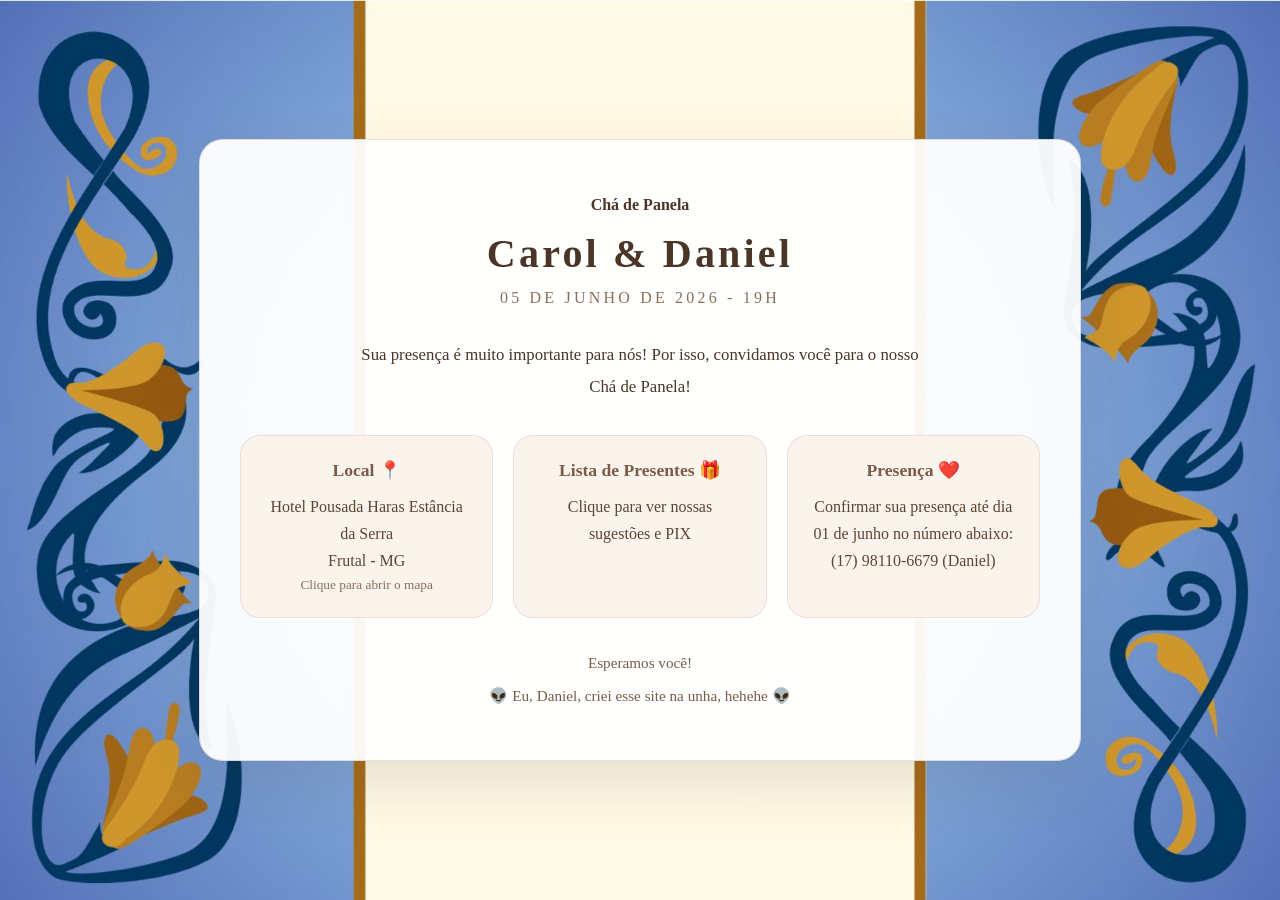
==== index.html @ 3a660ee7 "mudança link google maps" ====
<!DOCTYPE html>
<html lang="pt-br">
<head>
    <meta charset="UTF-8" />
    <meta name="viewport" content="width=device-width, initial-scale=1.0" />
    <title>Convite do Chá de Panela - Carol & Daniel</title>
    <style>
        body {
            margin: 0;
            font-family: "Georgia", serif;
            /*background: linear-gradient(135deg, #faf3e0, #f6e1d3);*/
            background-image: url("Imagens/bg_withoutornament.jpeg");
            background-size: cover;
            color: #4a3526;
            display: flex;
            align-items: center;
            justify-content: center;
            min-height: 100vh;
        }
        .invitation {
            width: min(800px, 90%);
            padding: 40px;
            border: 1px solid rgba(74, 53, 38, 0.15);
            border-radius: 24px;
            background: rgba(255, 255, 255, 0.95);
            box-shadow: 0 24px 60px rgba(74, 53, 38, 0.12);
        }
        .header {
            text-align: center;
            margin-bottom: 24px;
        }
        .header .couple {
            font-size: 2.5rem;
            letter-spacing: 0.08em;
            margin: 0;
        }
        .header .date {
            margin: 12px 0 0;
            font-size: 1rem;
            text-transform: uppercase;
            letter-spacing: 0.2em;
            color: #8a6e5c;
        }
        .message {
            margin: 32px 0;
            line-height: 1.9;
            font-size: 1.05rem;
            text-align: center;
        }
        .details {
            display: grid;
            gap: 20px;
            grid-template-columns: repeat(auto-fit, minmax(220px, 1fr));
            margin-top: 32px;
        }
        
        /* Estilo para transformar os cards em links clicáveis */
        .card-link {
            text-decoration: none;
            color: inherit;
            display: block;
            transition: transform 0.2s ease;
        }
        
        .card-link:active {
            transform: scale(0.98);
        }

        .detail-card {
            padding: 24px;
            border-radius: 20px;
            background: #fbf4ed;
            border: 1px solid rgba(138, 110, 92, 0.15);
            height: 100%;
            box-sizing: border-box;
            text-align: center;
        }
        
        .detail-card:hover {
            background: #f5eae1;
        }

        .detail-card h3 {
            margin: 0 0 12px;
            font-size: 1.1rem;
            color: #7b5b47;
        }
        .detail-card p {
            margin: 0;
            line-height: 1.7;
            color: #5d4434;
        }
        .footer {
            margin-top: 36px;
            text-align: center;
            font-size: 0.95rem;
            color: #7b5b47;
        }
    </style>
</head>
<body>
    <article class="invitation">
        <header class="header">
            <p><b>Chá de Panela</b></p>
            <h1 class="couple">Carol & Daniel</h1>
            <p class="date">05 de Junho de 2026 - 19h</p>
        </header>

        <section class="message">
            <p>Sua presença é muito importante para nós! Por isso, convidamos você para o nosso <br>Chá de Panela!</p>
        </section>

        <section class="details">
            <a href="https://maps.app.goo.gl/oB1Ppqhy2hHDtGk36" target="_blank" class="card-link">
                <div class="detail-card">
                    <h3>Local 📍</h3>
                    <p>Hotel Pousada Haras Estância da Serra<br>Frutal - MG</p>
                    <small style="color: #8a6e5c;">Clique para abrir o mapa</small>
                </div>
            </a>

            <a href="lista.html" class="card-link">
                <div class="detail-card">
                    <h3>Lista de Presentes 🎁</h3>
                    <p>Clique para ver nossas sugestões e PIX</p>
                </div>
            </a>

            <div class="detail-card">
                <h3>Presença ❤️</h3>
                <p>Confirmar sua presença até dia 01 de junho no número abaixo:<br />(17) 98110-6679 (Daniel)</p>
            </div>
        </section>

        <footer class="footer">
            <p>Esperamos você!</p>
            <p>👽 Eu, Daniel, criei esse site na unha, hehehe 👽</p>
        </footer>
    </article>
</body>
</html>
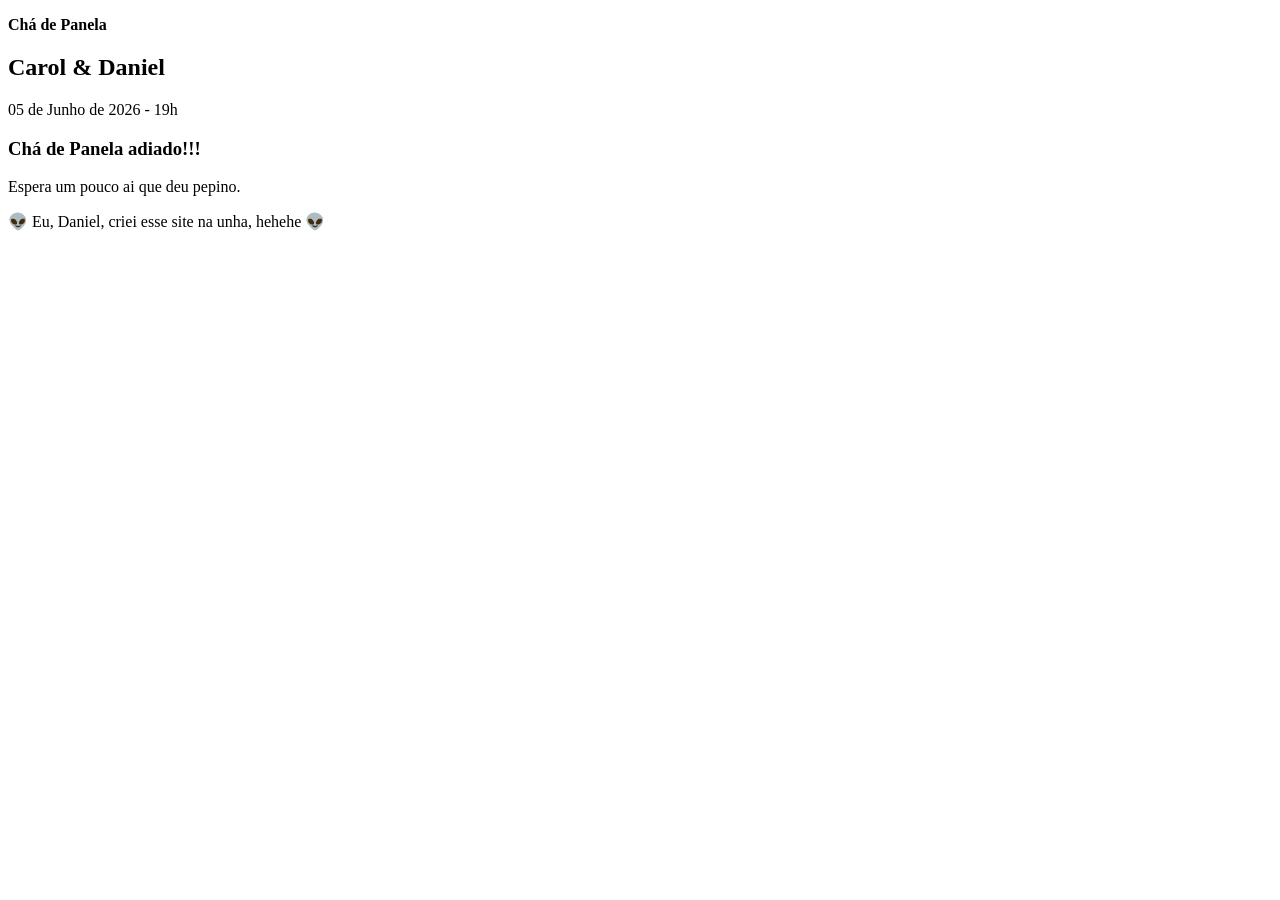
==== commit 79930b30: "CSS e mudança site" ====
--- a/index.html
+++ b/index.html
@@ -4,99 +4,7 @@
     <meta charset="UTF-8" />
     <meta name="viewport" content="width=device-width, initial-scale=1.0" />
     <title>Convite do Chá de Panela - Carol & Daniel</title>
-    <style>
-        body {
-            margin: 0;
-            font-family: "Georgia", serif;
-            /*background: linear-gradient(135deg, #faf3e0, #f6e1d3);*/
-            background-image: url("Imagens/bg_withoutornament.jpeg");
-            background-size: cover;
-            color: #4a3526;
-            display: flex;
-            align-items: center;
-            justify-content: center;
-            min-height: 100vh;
-        }
-        .invitation {
-            width: min(800px, 90%);
-            padding: 40px;
-            border: 1px solid rgba(74, 53, 38, 0.15);
-            border-radius: 24px;
-            background: rgba(255, 255, 255, 0.95);
-            box-shadow: 0 24px 60px rgba(74, 53, 38, 0.12);
-        }
-        .header {
-            text-align: center;
-            margin-bottom: 24px;
-        }
-        .header .couple {
-            font-size: 2.5rem;
-            letter-spacing: 0.08em;
-            margin: 0;
-        }
-        .header .date {
-            margin: 12px 0 0;
-            font-size: 1rem;
-            text-transform: uppercase;
-            letter-spacing: 0.2em;
-            color: #8a6e5c;
-        }
-        .message {
-            margin: 32px 0;
-            line-height: 1.9;
-            font-size: 1.05rem;
-            text-align: center;
-        }
-        .details {
-            display: grid;
-            gap: 20px;
-            grid-template-columns: repeat(auto-fit, minmax(220px, 1fr));
-            margin-top: 32px;
-        }
-        
-        /* Estilo para transformar os cards em links clicáveis */
-        .card-link {
-            text-decoration: none;
-            color: inherit;
-            display: block;
-            transition: transform 0.2s ease;
-        }
-        
-        .card-link:active {
-            transform: scale(0.98);
-        }
-
-        .detail-card {
-            padding: 24px;
-            border-radius: 20px;
-            background: #fbf4ed;
-            border: 1px solid rgba(138, 110, 92, 0.15);
-            height: 100%;
-            box-sizing: border-box;
-            text-align: center;
-        }
-        
-        .detail-card:hover {
-            background: #f5eae1;
-        }
-
-        .detail-card h3 {
-            margin: 0 0 12px;
-            font-size: 1.1rem;
-            color: #7b5b47;
-        }
-        .detail-card p {
-            margin: 0;
-            line-height: 1.7;
-            color: #5d4434;
-        }
-        .footer {
-            margin-top: 36px;
-            text-align: center;
-            font-size: 0.95rem;
-            color: #7b5b47;
-        }
-    </style>
+    <link rel="stylesheet" href="/workspaces/convite-panela/css/main.css">
 </head>
 <body>
     <article class="invitation">
@@ -107,10 +15,11 @@
         </header>
 
         <section class="message">
-            <p>Sua presença é muito importante para nós! Por isso, convidamos você para o nosso <br>Chá de Panela!</p>
+            <h1>Chá de Panela adiado!!!</h1>
+            <!--<p>Sua presença é muito importante para nós! Por isso, convidamos você para o nosso <br>Chá de Panela!</p>-->
         </section>
 
-        <section class="details">
+        <!--<section class="details">
             <a href="https://maps.app.goo.gl/oB1Ppqhy2hHDtGk36" target="_blank" class="card-link">
                 <div class="detail-card">
                     <h3>Local 📍</h3>
@@ -131,9 +40,9 @@
                 <p>Confirmar sua presença até dia 01 de junho no número abaixo:<br />(17) 98110-6679 (Daniel)</p>
             </div>
         </section>
-
+    -->
         <footer class="footer">
-            <p>Esperamos você!</p>
+            <p>Espera um pouco ai que deu pepino.</p>
             <p>👽 Eu, Daniel, criei esse site na unha, hehehe 👽</p>
         </footer>
     </article>
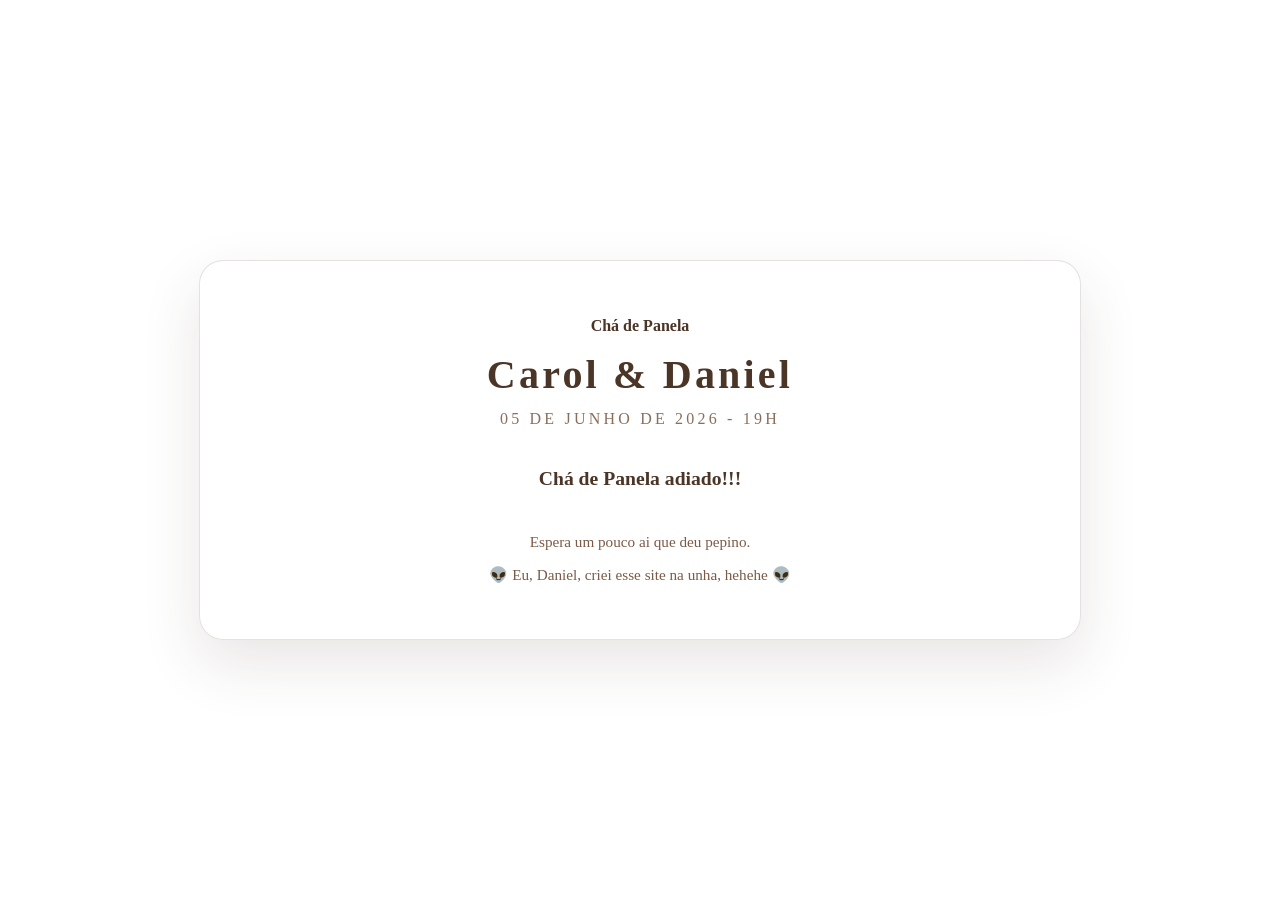
==== commit 01bd8f6e: "mudança" ====
--- a/index.html
+++ b/index.html
@@ -4,7 +4,7 @@
     <meta charset="UTF-8" />
     <meta name="viewport" content="width=device-width, initial-scale=1.0" />
     <title>Convite do Chá de Panela - Carol & Daniel</title>
-    <link rel="stylesheet" href="/workspaces/convite-panela/css/main.css">
+    <link rel="stylesheet" href="css/main.css">
 </head>
 <body>
     <article class="invitation">
--- a/css/main.css
+++ b/css/main.css
@@ -0,0 +1,91 @@
+body {
+    margin: 0;
+    font-family: "Georgia", serif;
+    /*background: linear-gradient(135deg, #faf3e0, #f6e1d3);*/
+    background-image: url("Imagens/bg_withoutornament.jpeg");
+    background-size: cover;
+    color: #4a3526;
+    display: flex;
+    align-items: center;
+    justify-content: center;
+    min-height: 100vh;
+}
+.invitation {
+    width: min(800px, 90%);
+    padding: 40px;
+    border: 1px solid rgba(74, 53, 38, 0.15);
+    border-radius: 24px;
+    background: rgba(255, 255, 255, 0.95);
+    box-shadow: 0 24px 60px rgba(74, 53, 38, 0.12);
+}
+.header {
+    text-align: center;
+    margin-bottom: 24px;
+}
+.header .couple {
+    font-size: 2.5rem;
+    letter-spacing: 0.08em;
+    margin: 0;
+}
+.header .date {
+    margin: 12px 0 0;
+    font-size: 1rem;
+    text-transform: uppercase;
+    letter-spacing: 0.2em;
+    color: #8a6e5c;
+}
+.message {
+    margin: 32px 0;
+    line-height: 1.9;
+    font-size: 1.05rem;
+    text-align: center;
+}
+.details {
+    display: grid;
+    gap: 20px;
+    grid-template-columns: repeat(auto-fit, minmax(220px, 1fr));
+    margin-top: 32px;
+}
+
+/* Estilo para transformar os cards em links clicáveis */
+.card-link {
+    text-decoration: none;
+    color: inherit;
+    display: block;
+    transition: transform 0.2s ease;
+}
+
+.card-link:active {
+    transform: scale(0.98);
+}
+
+.detail-card {
+    padding: 24px;
+    border-radius: 20px;
+    background: #fbf4ed;
+    border: 1px solid rgba(138, 110, 92, 0.15);
+    height: 100%;
+    box-sizing: border-box;
+    text-align: center;
+}
+
+.detail-card:hover {
+    background: #f5eae1;
+}
+
+.detail-card h3 {
+    margin: 0 0 12px;
+    font-size: 1.1rem;
+    color: #7b5b47;
+}
+.detail-card p {
+    margin: 0;
+    line-height: 1.7;
+    color: #5d4434;
+}
+.footer {
+    margin-top: 36px;
+    text-align: center;
+    font-size: 0.95rem;
+    color: #7b5b47;
+}
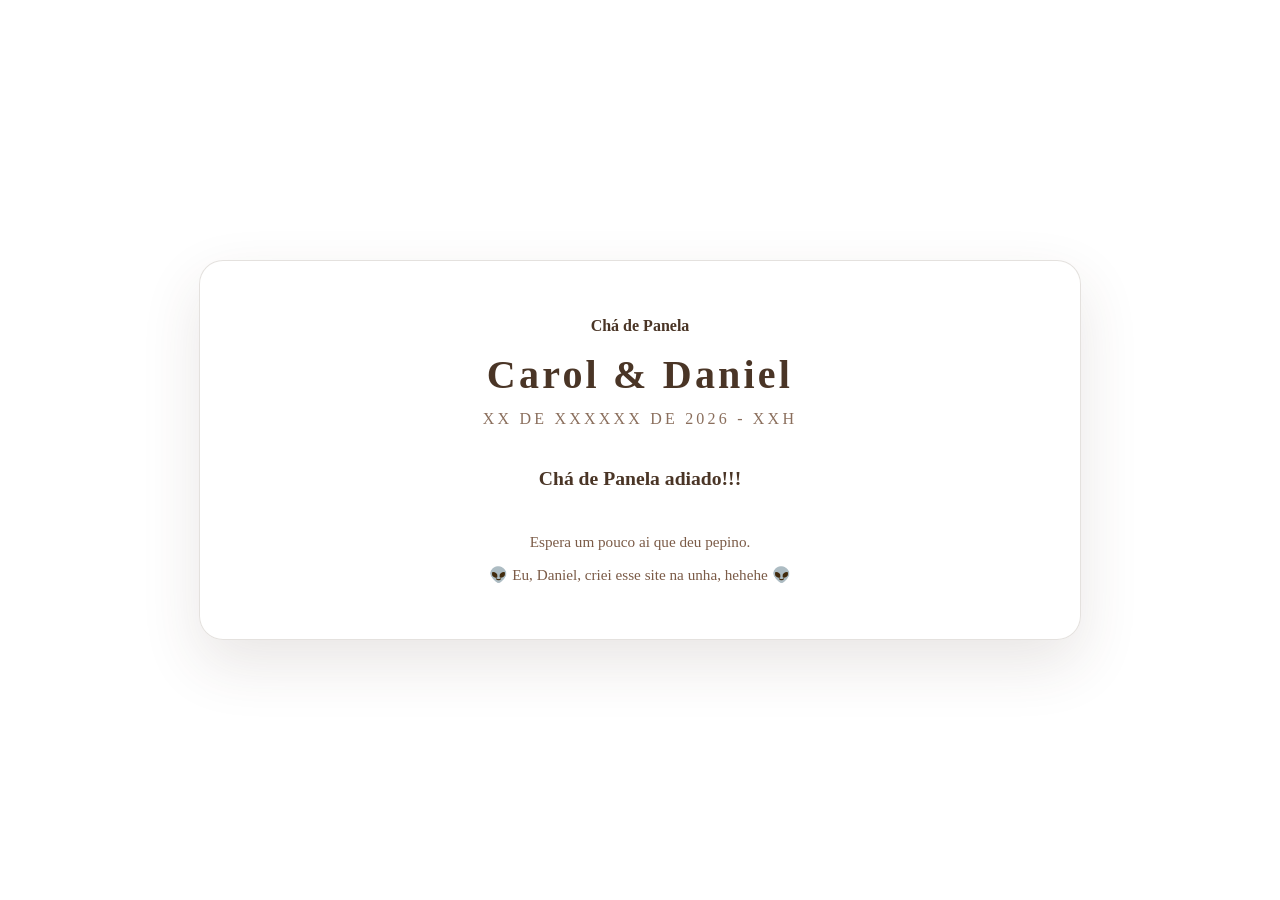
==== commit a584ce3f: "Data" ====
--- a/index.html
+++ b/index.html
@@ -11,7 +11,7 @@
         <header class="header">
             <p><b>Chá de Panela</b></p>
             <h1 class="couple">Carol & Daniel</h1>
-            <p class="date">05 de Junho de 2026 - 19h</p>
+            <p class="date">XX de XXXXXX de 2026 - XXh</p>
         </header>
 
         <section class="message">
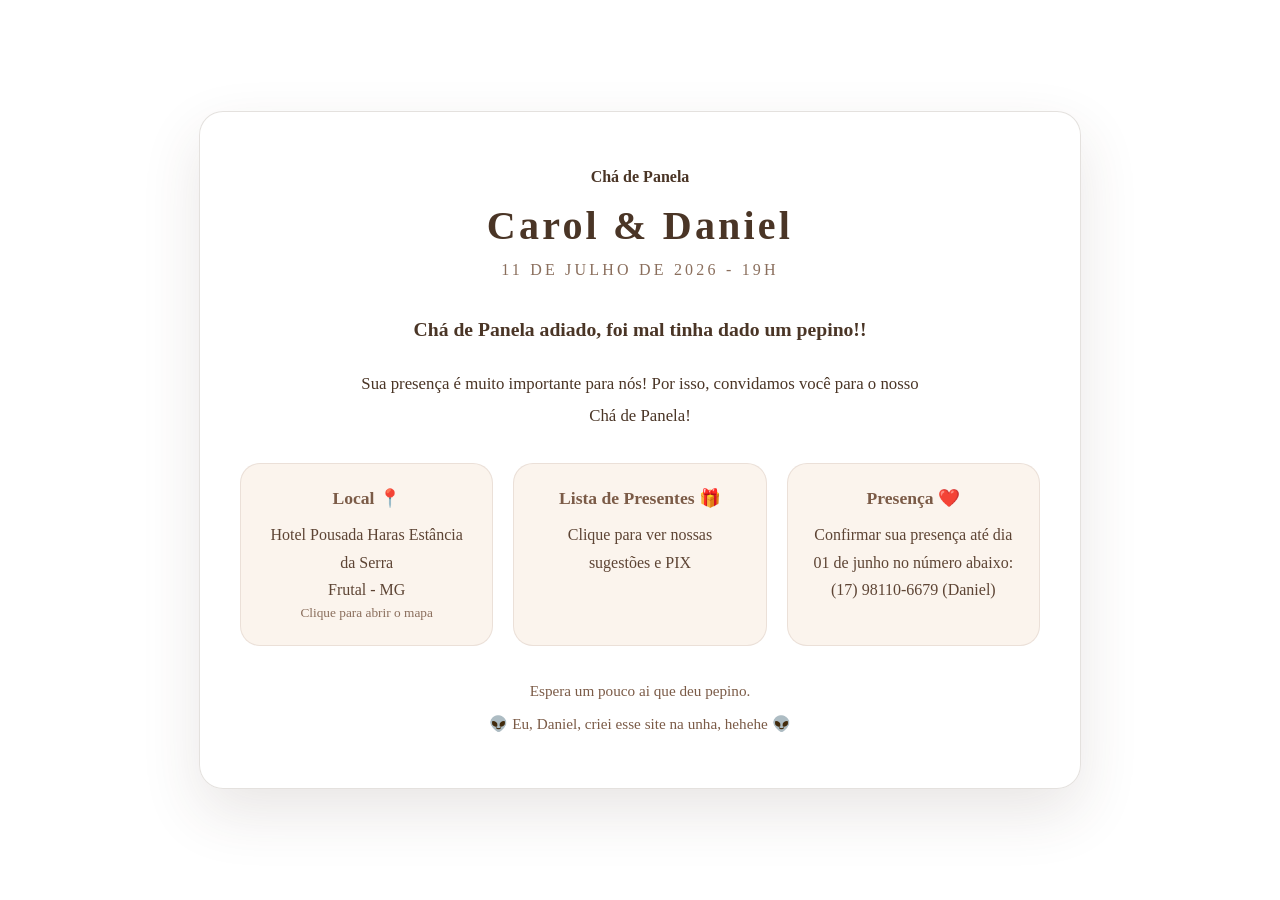
==== commit 86461272: "teste" ====
--- a/index.html
+++ b/index.html
@@ -11,15 +11,15 @@
         <header class="header">
             <p><b>Chá de Panela</b></p>
             <h1 class="couple">Carol & Daniel</h1>
-            <p class="date">XX de XXXXXX de 2026 - XXh</p>
+            <p class="date">11 de Julho de 2026 - 19h</p>
         </header>
 
         <section class="message">
-            <h1>Chá de Panela adiado!!!</h1>
-            <!--<p>Sua presença é muito importante para nós! Por isso, convidamos você para o nosso <br>Chá de Panela!</p>-->
+            <h1>Chá de Panela adiado, foi mal tinha dado um pepino!!</h1>
+            <p>Sua presença é muito importante para nós! Por isso, convidamos você para o nosso <br>Chá de Panela!</p>
         </section>
 
-        <!--<section class="details">
+        <section class="details">
             <a href="https://maps.app.goo.gl/oB1Ppqhy2hHDtGk36" target="_blank" class="card-link">
                 <div class="detail-card">
                     <h3>Local 📍</h3>
@@ -40,7 +40,6 @@
                 <p>Confirmar sua presença até dia 01 de junho no número abaixo:<br />(17) 98110-6679 (Daniel)</p>
             </div>
         </section>
-    -->
         <footer class="footer">
             <p>Espera um pouco ai que deu pepino.</p>
             <p>👽 Eu, Daniel, criei esse site na unha, hehehe 👽</p>
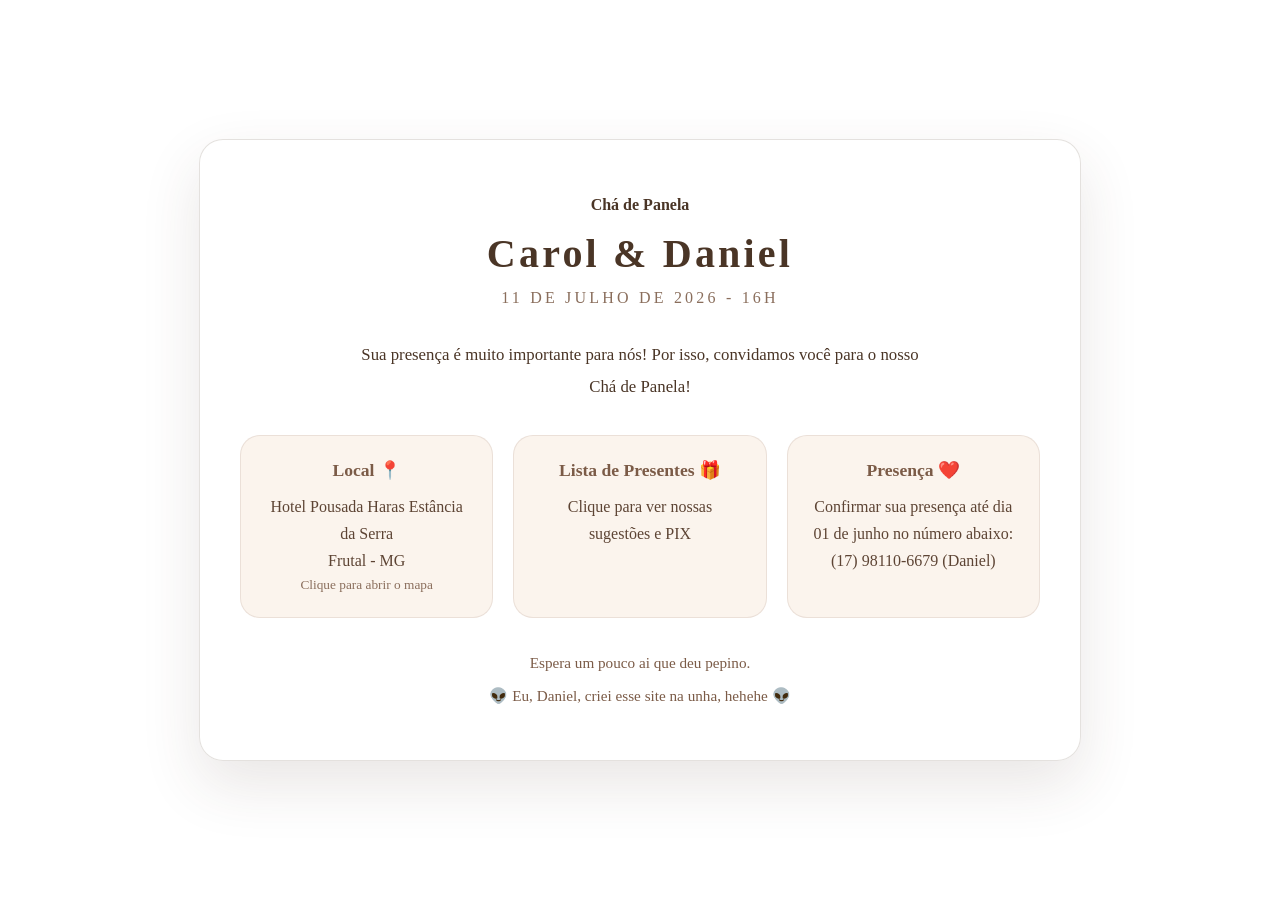
==== commit bc7a7625: "mudança do site" ====
--- a/index.html
+++ b/index.html
@@ -11,11 +11,10 @@
         <header class="header">
             <p><b>Chá de Panela</b></p>
             <h1 class="couple">Carol & Daniel</h1>
-            <p class="date">11 de Julho de 2026 - 19h</p>
+            <p class="date">11 de Julho de 2026 - 16h</p>
         </header>
 
         <section class="message">
-            <h1>Chá de Panela adiado, foi mal tinha dado um pepino!!</h1>
             <p>Sua presença é muito importante para nós! Por isso, convidamos você para o nosso <br>Chá de Panela!</p>
         </section>
 
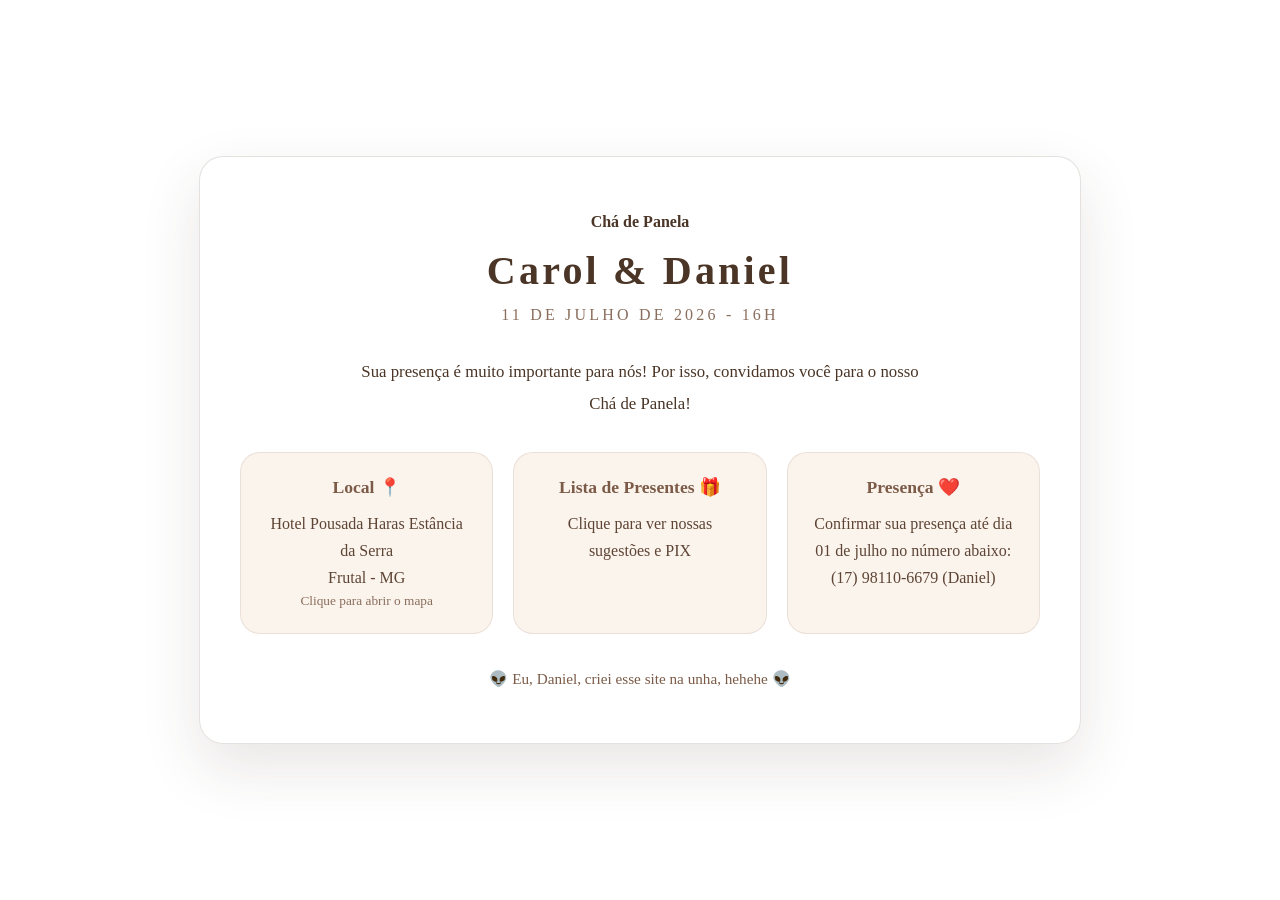
==== commit c67024a1: "retirados as frases" ====
--- a/index.html
+++ b/index.html
@@ -36,11 +36,10 @@
 
             <div class="detail-card">
                 <h3>Presença ❤️</h3>
-                <p>Confirmar sua presença até dia 01 de junho no número abaixo:<br />(17) 98110-6679 (Daniel)</p>
+                <p>Confirmar sua presença até dia 01 de julho no número abaixo:<br />(17) 98110-6679 (Daniel)</p>
             </div>
         </section>
         <footer class="footer">
-            <p>Espera um pouco ai que deu pepino.</p>
             <p>👽 Eu, Daniel, criei esse site na unha, hehehe 👽</p>
         </footer>
     </article>
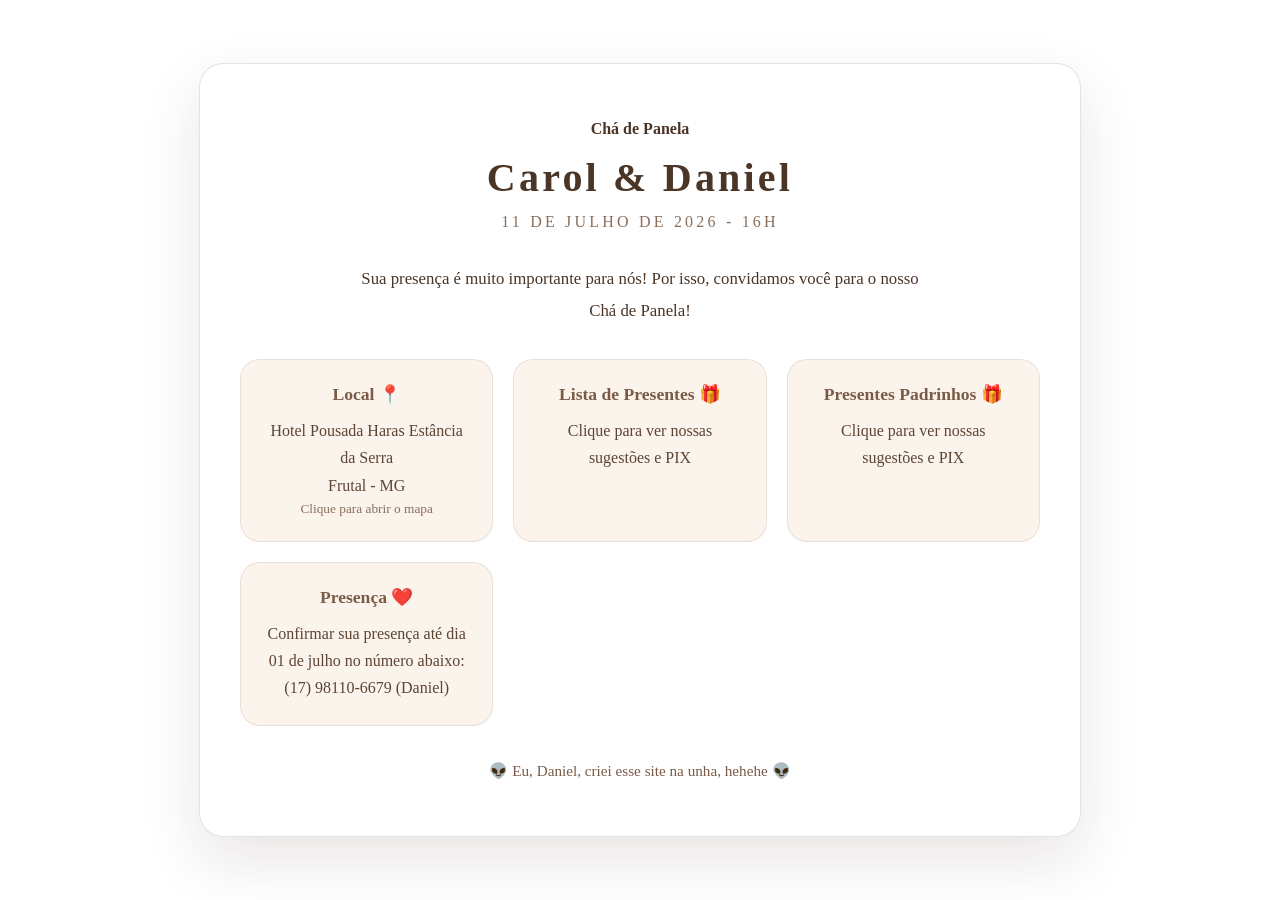
==== commit fccad672: "Add link to padrinhos gift list in index.html" ====
--- a/index.html
+++ b/index.html
@@ -33,6 +33,12 @@
                     <p>Clique para ver nossas sugestões e PIX</p>
                 </div>
             </a>
+            <a href="lista_padrinhos.html" class="card-link">
+                <div class="detail-card">
+                    <h3>Presentes Padrinhos 🎁</h3>
+                    <p>Clique para ver nossas sugestões e PIX</p>
+                </div>
+            </a>
 
             <div class="detail-card">
                 <h3>Presença ❤️</h3>
@@ -44,4 +50,4 @@
         </footer>
     </article>
 </body>
-</html>+</html>
